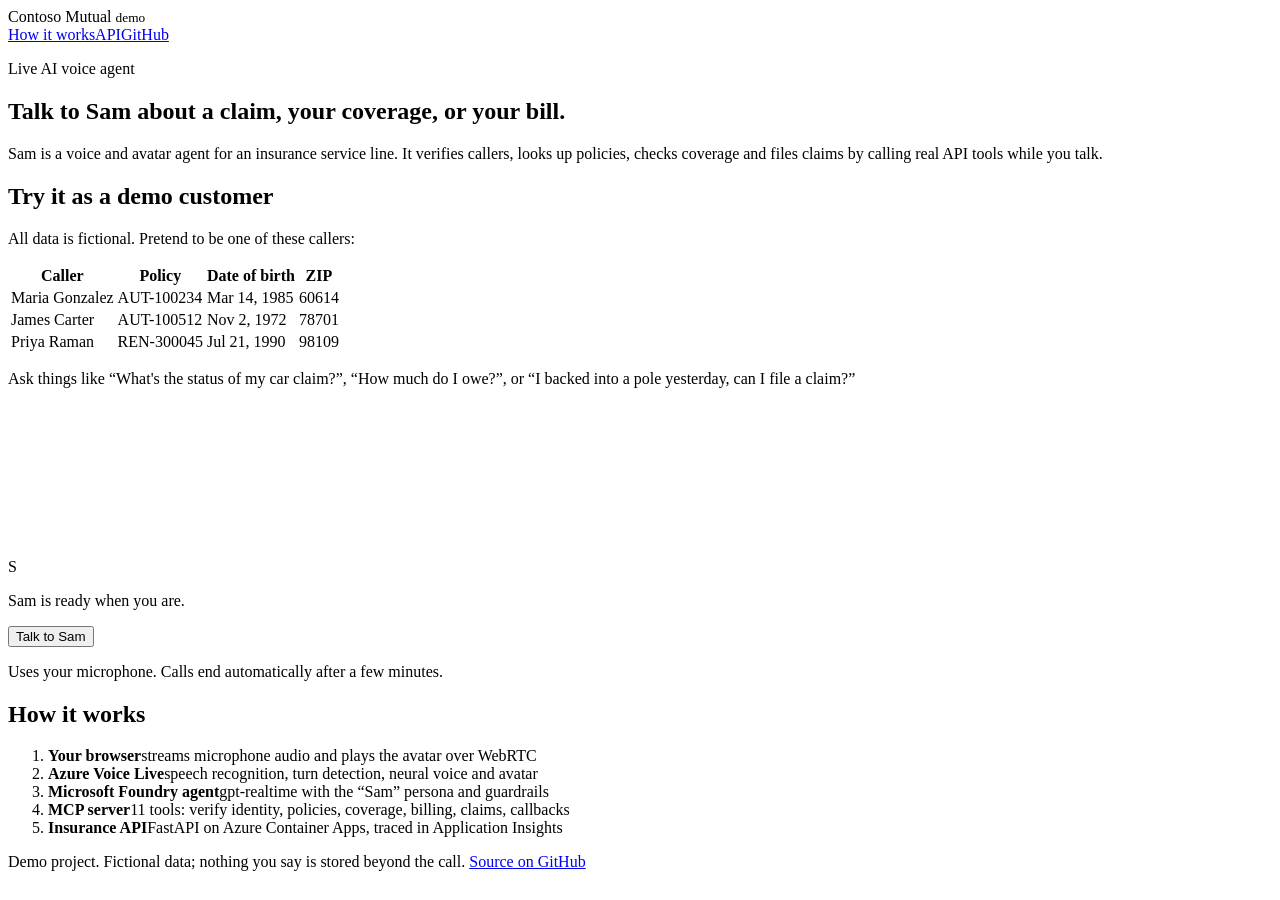
==== app/static/index.html @ e7d9616c "Add public "Talk to Sam" voice and avatar demo page The home page now lets any visitor talk to the F" ====
<!doctype html>
<html lang="en">
<head>
  <meta charset="utf-8">
  <meta name="viewport" content="width=device-width, initial-scale=1">
  <title>Talk to Sam · AI insurance voice agent</title>
  <meta name="description" content="A live voice and avatar AI agent for insurance claims and policy service, built on Microsoft Foundry, Azure Voice Live and a custom MCP server.">
  <meta property="og:title" content="Talk to Sam: an AI voice agent for insurance claims">
  <meta property="og:description" content="Call a live AI agent that verifies callers, checks coverage, and files claims through MCP tools. Built on Microsoft Foundry and Azure.">
  <link rel="stylesheet" href="/static/style.css">
</head>
<body>
  <header class="top">
    <span class="brand">Contoso Mutual <small>demo</small></span>
    <nav><a href="#how">How it works</a><a href="/docs">API</a><a href="https://github.com/arulvelk/insurance-mcp-api">GitHub</a></nav>
  </header>

  <main>
    <section class="hero">
      <div class="pitch">
        <p class="eyebrow">Live AI voice agent</p>
        <h1>Talk to Sam about a claim, your coverage, or your bill.</h1>
        <p class="lede">Sam is a voice and avatar agent for an insurance service line. It verifies callers,
          looks up policies, checks coverage and files claims by calling real API tools while you talk.</p>

        <div class="try">
          <h2>Try it as a demo customer</h2>
          <p>All data is fictional. Pretend to be one of these callers:</p>
          <table>
            <thead><tr><th>Caller</th><th>Policy</th><th>Date of birth</th><th>ZIP</th></tr></thead>
            <tbody>
              <tr><td>Maria Gonzalez</td><td>AUT-100234</td><td>Mar 14, 1985</td><td>60614</td></tr>
              <tr><td>James Carter</td><td>AUT-100512</td><td>Nov 2, 1972</td><td>78701</td></tr>
              <tr><td>Priya Raman</td><td>REN-300045</td><td>Jul 21, 1990</td><td>98109</td></tr>
            </tbody>
          </table>
          <p class="hint">Ask things like “What's the status of my car claim?”, “How much do I owe?”, or
            “I backed into a pole yesterday, can I file a claim?”</p>
        </div>
      </div>

      <div class="stage" id="stage" data-state="idle">
        <div class="screen">
          <video id="avatar" autoplay playsinline></video>
          <audio id="avatar-audio" autoplay></audio>
          <div class="placeholder" id="placeholder">
            <div class="ring"><span>S</span></div>
            <p>Sam is ready when you are.</p>
          </div>
        </div>
        <p class="caption" id="caption" aria-live="polite"></p>
        <div class="controls">
          <button id="call" class="call">Talk to Sam</button>
          <span class="timer" id="timer"></span>
        </div>
        <p class="status" id="status">Uses your microphone. Calls end automatically after a few minutes.</p>
      </div>
    </section>

    <section class="how" id="how">
      <h2>How it works</h2>
      <ol class="flow">
        <li><strong>Your browser</strong><span>streams microphone audio and plays the avatar over WebRTC</span></li>
        <li><strong>Azure Voice Live</strong><span>speech recognition, turn detection, neural voice and avatar</span></li>
        <li><strong>Microsoft Foundry agent</strong><span>gpt-realtime with the “Sam” persona and guardrails</span></li>
        <li><strong>MCP server</strong><span>11 tools: verify identity, policies, coverage, billing, claims, callbacks</span></li>
        <li><strong>Insurance API</strong><span>FastAPI on Azure Container Apps, traced in Application Insights</span></li>
      </ol>
    </section>
  </main>

  <footer>
    Demo project. Fictional data; nothing you say is stored beyond the call.
    <a href="https://github.com/arulvelk/insurance-mcp-api">Source on GitHub</a>
  </footer>

  <script src="/static/app.js" type="module"></script>
</body>
</html>
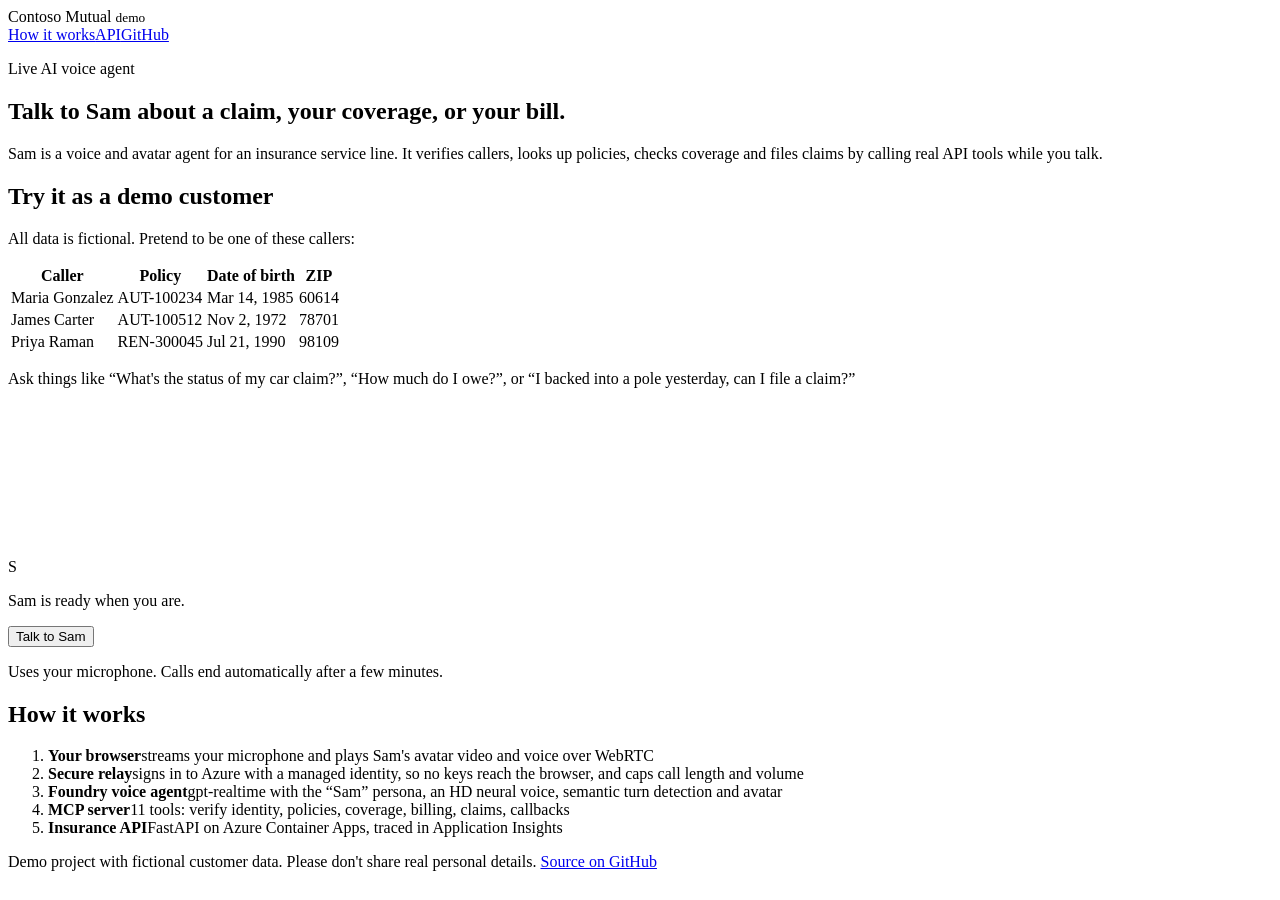
==== commit bcd628f8: "Update the landing page for the voice agent architecture "How it works" now describes the secure rel" ====
--- a/app/static/index.html
+++ b/app/static/index.html
@@ -4,9 +4,10 @@
   <meta charset="utf-8">
   <meta name="viewport" content="width=device-width, initial-scale=1">
   <title>Talk to Sam · AI insurance voice agent</title>
-  <meta name="description" content="A live voice and avatar AI agent for insurance claims and policy service, built on Microsoft Foundry, Azure Voice Live and a custom MCP server.">
+  <meta name="description" content="A live voice and avatar AI agent for insurance claims and policy service, built as a Microsoft Foundry voice agent with a custom MCP server on Azure.">
   <meta property="og:title" content="Talk to Sam: an AI voice agent for insurance claims">
   <meta property="og:description" content="Call a live AI agent that verifies callers, checks coverage, and files claims through MCP tools. Built on Microsoft Foundry and Azure.">
+  <link rel="icon" href="data:image/svg+xml,%3Csvg xmlns='http://www.w3.org/2000/svg' viewBox='0 0 32 32'%3E%3Ccircle cx='16' cy='16' r='16' fill='%230f6cbd'/%3E%3Ctext x='16' y='22' font-family='sans-serif' font-size='18' font-weight='700' fill='white' text-anchor='middle'%3ES%3C/text%3E%3C/svg%3E">
   <link rel="stylesheet" href="/static/style.css">
 </head>
 <body>
@@ -60,9 +61,9 @@
     <section class="how" id="how">
       <h2>How it works</h2>
       <ol class="flow">
-        <li><strong>Your browser</strong><span>streams microphone audio and plays the avatar over WebRTC</span></li>
-        <li><strong>Azure Voice Live</strong><span>speech recognition, turn detection, neural voice and avatar</span></li>
-        <li><strong>Microsoft Foundry agent</strong><span>gpt-realtime with the “Sam” persona and guardrails</span></li>
+        <li><strong>Your browser</strong><span>streams your microphone and plays Sam's avatar video and voice over WebRTC</span></li>
+        <li><strong>Secure relay</strong><span>signs in to Azure with a managed identity, so no keys reach the browser, and caps call length and volume</span></li>
+        <li><strong>Foundry voice agent</strong><span>gpt-realtime with the “Sam” persona, an HD neural voice, semantic turn detection and avatar</span></li>
         <li><strong>MCP server</strong><span>11 tools: verify identity, policies, coverage, billing, claims, callbacks</span></li>
         <li><strong>Insurance API</strong><span>FastAPI on Azure Container Apps, traced in Application Insights</span></li>
       </ol>
@@ -70,7 +71,7 @@
   </main>
 
   <footer>
-    Demo project. Fictional data; nothing you say is stored beyond the call.
+    Demo project with fictional customer data. Please don't share real personal details.
     <a href="https://github.com/arulvelk/insurance-mcp-api">Source on GitHub</a>
   </footer>
 
